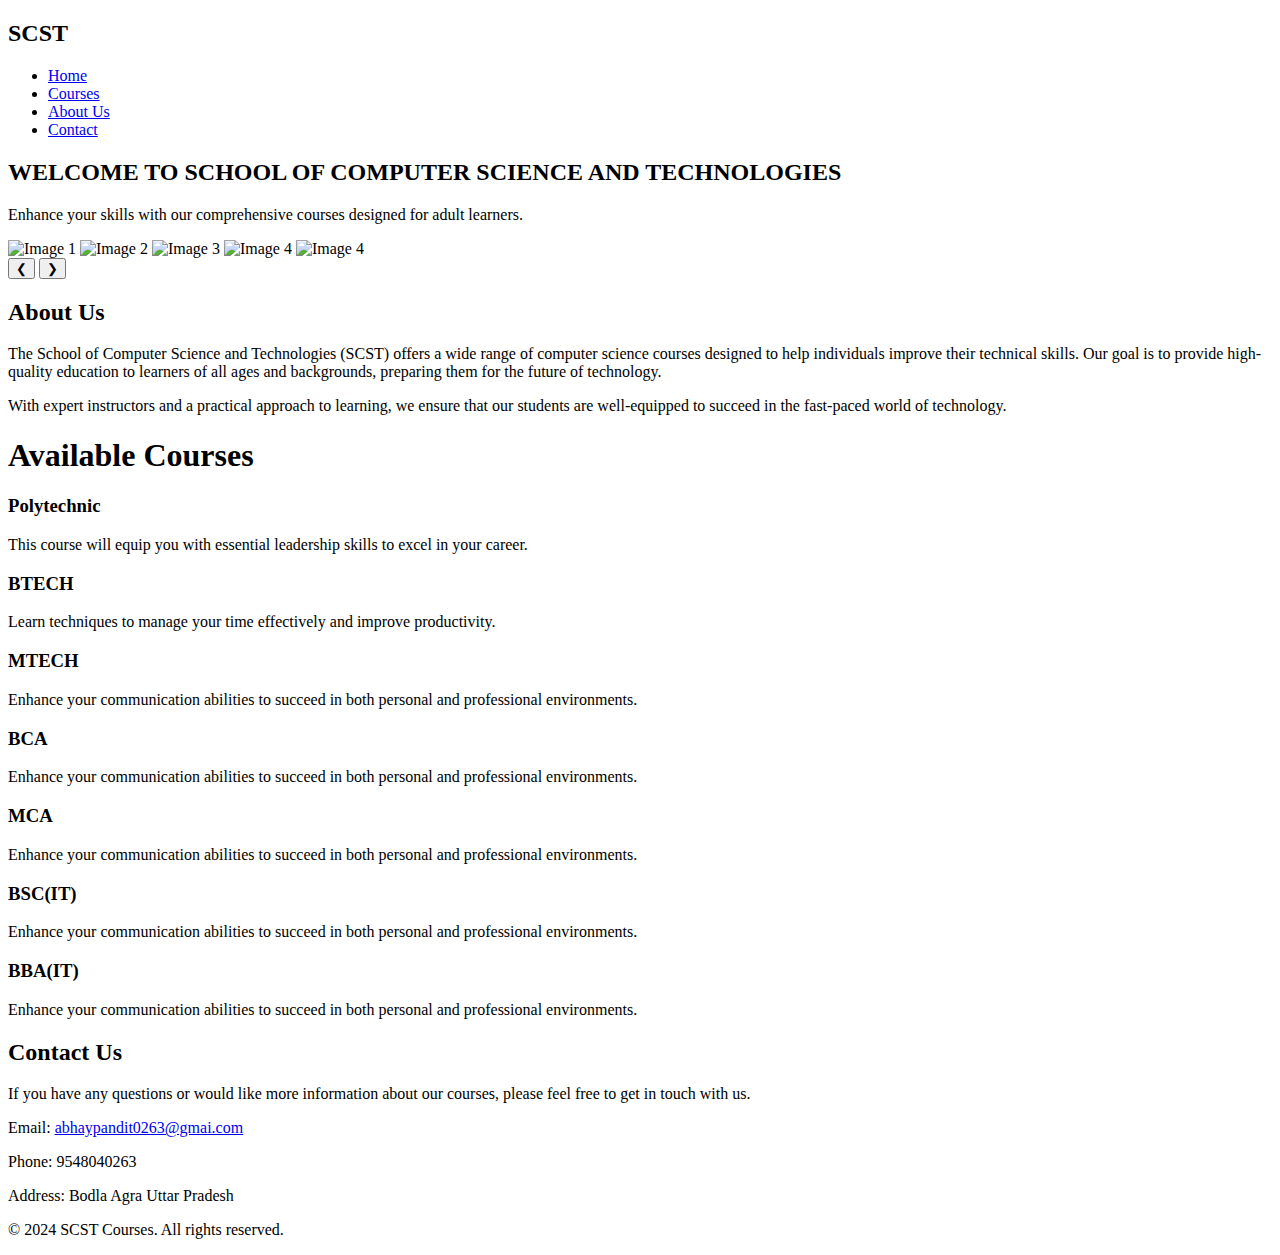
==== index.html @ add6b283 "added index.html" ====
<!DOCTYPE html>
<html lang="en">

<head>
    <meta charset="UTF-8">
    <meta name="viewport" content="width=device-width, initial-scale=1.0">
    <title>SCST</title>
    <link rel="stylesheet" href="styles.css">
</head>

<body>
    <header>
        <div class="logo">
            <h2>SCST</h2>
        </div>
        <nav>
            <ul>
                <li><a href="index.html">Home</a></li>
                <li><a href="courses.html">Courses</a></li>
               <li> <a href="#about-us">About Us</a></li>
                <li><a href="contact.html">Contact</a></li>
            </ul>
        </nav>
    </header>

    <section id="home">
        <div class="hero">
            <h2>WELCOME TO SCHOOL OF COMPUTER SCIENCE AND TECHNOLOGIES</h2>
            <p>Enhance your skills with our comprehensive courses designed for adult learners.</p>
        </div>
    </section>
    </section>

    <div class="slider-container">
        <div class="slider">
            <img src="image1.jpg" alt="Image 1" class="slide">
            <img src="image2.jpg" alt="Image 2" class="slide">
            <img src="image3.jpg" alt="Image 3" class="slide">
            <img src="image4.jpg" alt="Image 4" class="slide">
            <img src="image4.jpg" alt="Image 4" class="slide">
        </div>
        <button class="prev" onclick="moveSlide(-1)" aria-label="Previous Slide">&#10094;</button>
        <button class="next" onclick="moveSlide(1)" aria-label="Next Slide">&#10095;</button>
    </div>
    <section id="about-us">
        <div class="about-us-content">
            <h2>About Us</h2>
            <p>The School of Computer Science and Technologies (SCST) offers a wide range of computer science courses
                designed to help individuals improve their technical skills. Our goal is to provide high-quality
                education to learners of all ages and backgrounds, preparing them for the future of technology.</p>
            <p>With expert instructors and a practical approach to learning, we ensure that our students are
                well-equipped to succeed in the fast-paced world of technology.</p>
            <section id="courses">
                <h1>Available Courses</h1>
                <div class="course-card">
                    <h3>Polytechnic</h3>
                    <p>This course will equip you with essential leadership skills to excel in your career.</p>

                </div>
                <div class="course-card">
                    <h3>BTECH</h3>
                    <p>Learn techniques to manage your time effectively and improve productivity.</p>
                </div>
                <div class="course-card">
                    <h3>MTECH</h3>
                    <p>Enhance your communication abilities to succeed in both personal and professional environments.
                    </p>
                </div>
                <div class="course-card">
                    <h3>BCA</h3>
                    <p>Enhance your communication abilities to succeed in both personal and professional environments.
                    </p>
                </div>
                <div class="course-card">
                    <h3>MCA</h3>
                    <p>Enhance your communication abilities to succeed in both personal and professional environments.
                    </p>
                </div>
                <div class="course-card">
                    <h3>BSC(IT)</h3>
                    <p>Enhance your communication abilities to succeed in both personal and professional environments.
                    </p>
                </div>
                <div class="course-card">
                    <h3>BBA(IT)</h3>
                    <p>Enhance your communication abilities to succeed in both personal and professional environments.
                    </p>
                </div>
                <section id="contact">
                    <div class="contact-us-content">
                        <h2>Contact Us</h2>
                        <p>If you have any questions or would like more information about our courses, please feel free
                            to get in
                            touch with us.</p>
                        <p>Email: <a href="abhaypandit0263@gmai.com">abhaypandit0263@gmai.com</a></p>
                        <p>Phone: 9548040263</p>
                        <p>Address: Bodla Agra Uttar Pradesh</p>
                    </div>
        </div>

        <footer>
            <p>&copy; 2024 SCST Courses. All rights reserved.</p>
        </footer>

        <script src="script.js"></script>
</body>

</html>
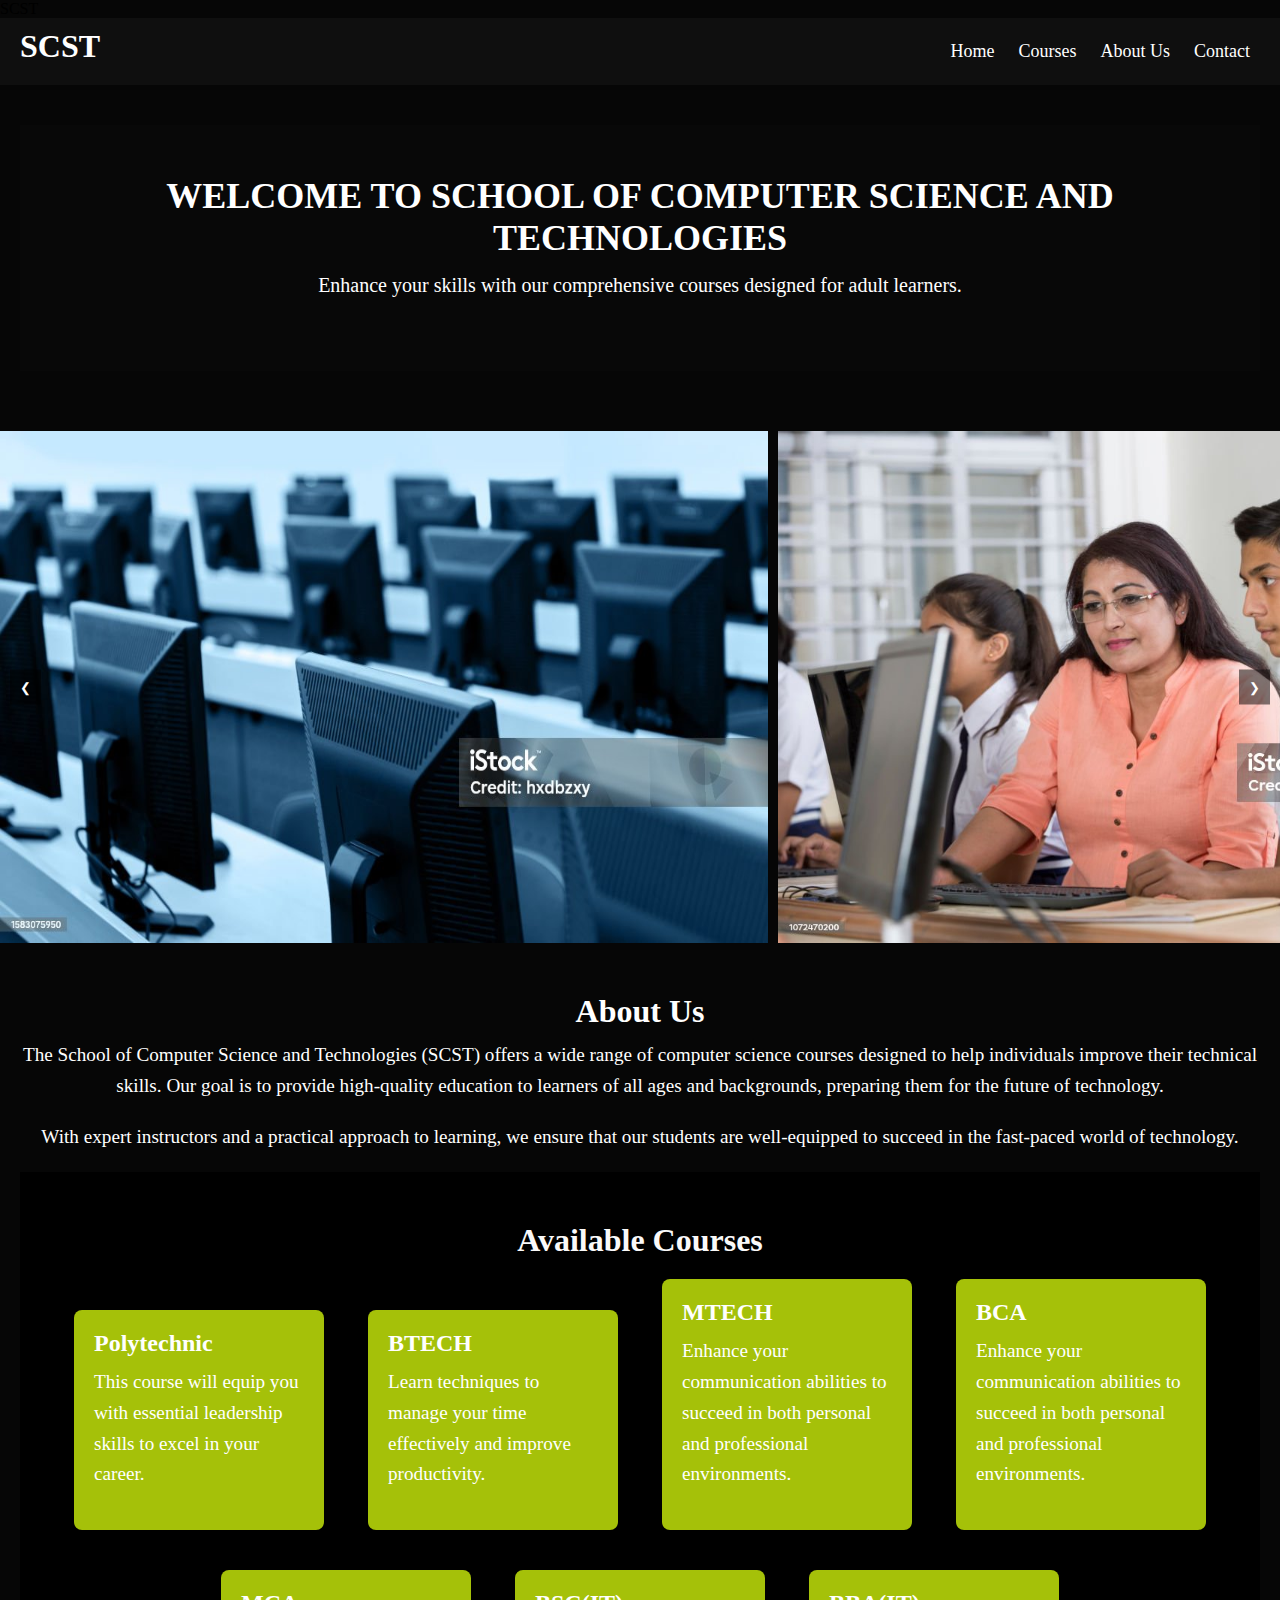
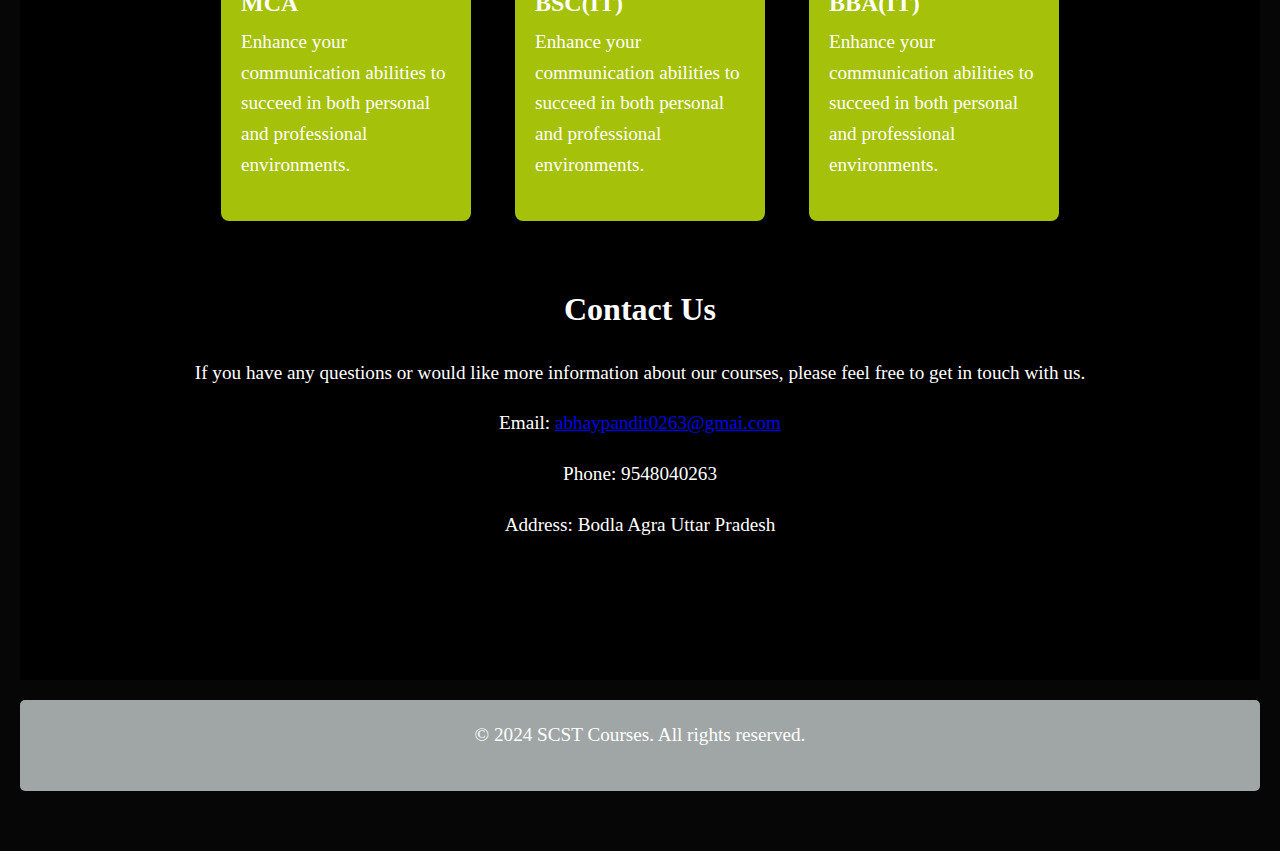
==== commit 5181a47a: "Update index.html" ====
--- a/index.html
+++ b/index.html
@@ -2,8 +2,12 @@
 <html lang="en">
 
 <head>
-    <meta charset="UTF-8">
-    <meta name="viewport" content="width=device-width, initial-scale=1.0">
+     <meta charset="UTF-8" />
+    <meta http-equiv="X-UA-Compatible" content="IE=edge" />
+    <meta name="viewport" content="width=device-width, initial-scale=1.0" />
+    <link
+      href="https://cdn.jsdelivr.net/npm/remixicon@3.2.0/fonts/remixicon.css"
+      rel="stylesheet"
     <title>SCST</title>
     <link rel="stylesheet" href="styles.css">
 </head>
@@ -105,4 +109,4 @@
         <script src="script.js"></script>
 </body>
 
-</html>+</html>
--- a/styles.css
+++ b/styles.css
@@ -0,0 +1,263 @@
+/* General Styles */
+* {
+    margin: 0;
+    padding: 0;
+    box-sizing: border-box;
+}
+
+
+
+h1, h2, h3 {
+    color: white;
+}
+
+/* Header Styling */
+header {
+    background-color: #0f0f0f;
+    color: #fff;
+    padding: 10px 20px;
+    display: flex;
+    justify-content: space-between;
+    align-items: center;
+}
+
+header .logo h1 {
+    font-size: 30px;
+}
+
+nav ul {
+    list-style-type: none;
+}
+
+nav ul li {
+    display: inline;
+    margin: 0 10px;
+}
+
+nav ul li a {
+    color: #fff;
+    text-decoration: none;
+    font-size: 18px;
+}
+
+nav ul li a:hover {
+    text-decoration: underline;
+}
+
+/* Hero Section */
+#home .hero {
+    background-color: #080808;
+    color: #fff;
+    padding: 50px 20px;
+    text-align: center;
+}
+
+#home .hero h2 {
+    font-size: 36px;
+}
+
+#home .hero p {
+    font-size: 20px;
+    margin-top: 10px;
+}
+
+/* Courses Section */
+#courses {
+    padding: 50px 20px;
+    text-align: center;
+    background-color: black;
+}
+
+#courses h2 {
+    font-size: 32px;
+    margin-bottom: 30px;
+}
+
+.course-card {
+    background-color: #a5c109;
+    box-shadow: 0 4px 8px rgba(0, 0, 0, 0.1);
+    padding: 20px;
+    margin: 20px;
+    border-radius: 8px;
+    width: 250px;
+    display: inline-block;
+    text-align: left;
+}
+
+.course-card h3 {
+    font-size: 24px;
+    margin-bottom: 10px;
+}
+
+.course-card p {
+    font-size: 16px;
+    margin-bottom: 20px;
+}
+
+.course-card button {
+    background-color: #0779eb;
+    color: #fff;
+    padding: 10px 20px;
+    border: none;
+    cursor: pointer;
+    border-radius: 4px;
+}
+
+.course-card button:hover {
+    background-color: #0ce84b;
+}
+
+/* Contact Section */
+#contact {
+    padding: 50px 20px;
+    background-color: black;
+    text-align: center;
+    color: black;
+}
+
+#contact form {
+    display: flex;
+    flex-direction: column;
+    align-items: center;
+    max-width: 500px;
+    margin: 0 auto;
+}
+
+#contact input, #contact textarea {
+    width: 100%;
+    padding: 10px;
+    margin: 10px 0;
+    border: 1px solid #ccc;
+    border-radius: 4px;
+}
+
+#contact button {
+    background-color: #34495e;
+    color: #fff;
+    padding: 12px 20px;
+    border: none;
+    cursor: pointer;
+    border-radius: 4px;
+}
+
+#contact button:hover {
+    background-color: #ea0606;
+}
+
+/* Footer Section */
+footer {
+    text-align: center;
+    padding: 20px;
+    background-color: rgb(160, 166, 166);
+    color: white;
+    margin-top: 10px;
+    border-radius: 5px;
+}
+h1{
+    color:rgb(250, 249, 249) ;
+
+}
+.slider-container {
+    position: relative;
+    max-width: 100%;
+    margin: 10px auto;
+    overflow: hidden;
+}
+
+.slider {
+    display: flex;
+    transition: transform 0.5s ease-in-out;
+}
+
+.slider img {
+    max-width: 100%;
+    display: block;
+    width: 60%;
+    margin-right: 10px; /* Add margin between images */
+}
+
+.slider img:last-child {
+    margin-right: 0; /* Remove margin for the last image */
+}
+
+button {
+    position: absolute;
+    top: 50%;
+    transform: translateY(-50%);
+    background-color: rgba(0, 0, 0, 0.5);
+    color: white;
+    border: none;
+    padding: 10px;
+    cursor: pointer;
+}
+
+button:hover {
+    background-color: rgba(0, 0, 0, 0.8);
+}
+
+.prev {
+    left: 10px;
+}
+
+.next {
+    right: 10px;
+}
+* About Us Section */
+#about-us {
+    background-color: black;
+    border-radius: 8px;
+    box-shadow: 0 4px 8px rgba(0, 0, 0, 0.1);
+}
+
+#about-us .about-us-content {
+    background-color: #060606;
+    max-width: 10000px;
+    margin: 0 auto;
+    text-align: center;
+}
+
+#about-us p {
+    font-size: 1.2em;
+}
+
+/* Contact Us Section */
+#contact-us {
+    background-color: #0c0c0c;
+    border-radius: 8px;
+    box-shadow: 0 4px 8px rgba(0, 0, 0, 0.1);
+}
+
+#contact-us .contact-us-content {
+    max-width: 900px;
+    margin: 0 auto;
+    text-align: center;
+}
+
+#contact-us a {
+    color: #007BFF;
+    text-decoration: none;
+}
+
+#contact-us a:hover {
+    text-decoration: underline;
+}
+section {
+    padding: 40px 20px;
+    margin-bottom: 20px;
+}
+
+h2 {
+    font-size: 2em;
+    color: white;
+    margin-bottom: 10px;
+}
+
+p {
+    font-size: 1.1em;
+    line-height: 1.6;
+    color: white;
+    margin-bottom: 20px;
+}
+body{
+    background-color: #060606;
+}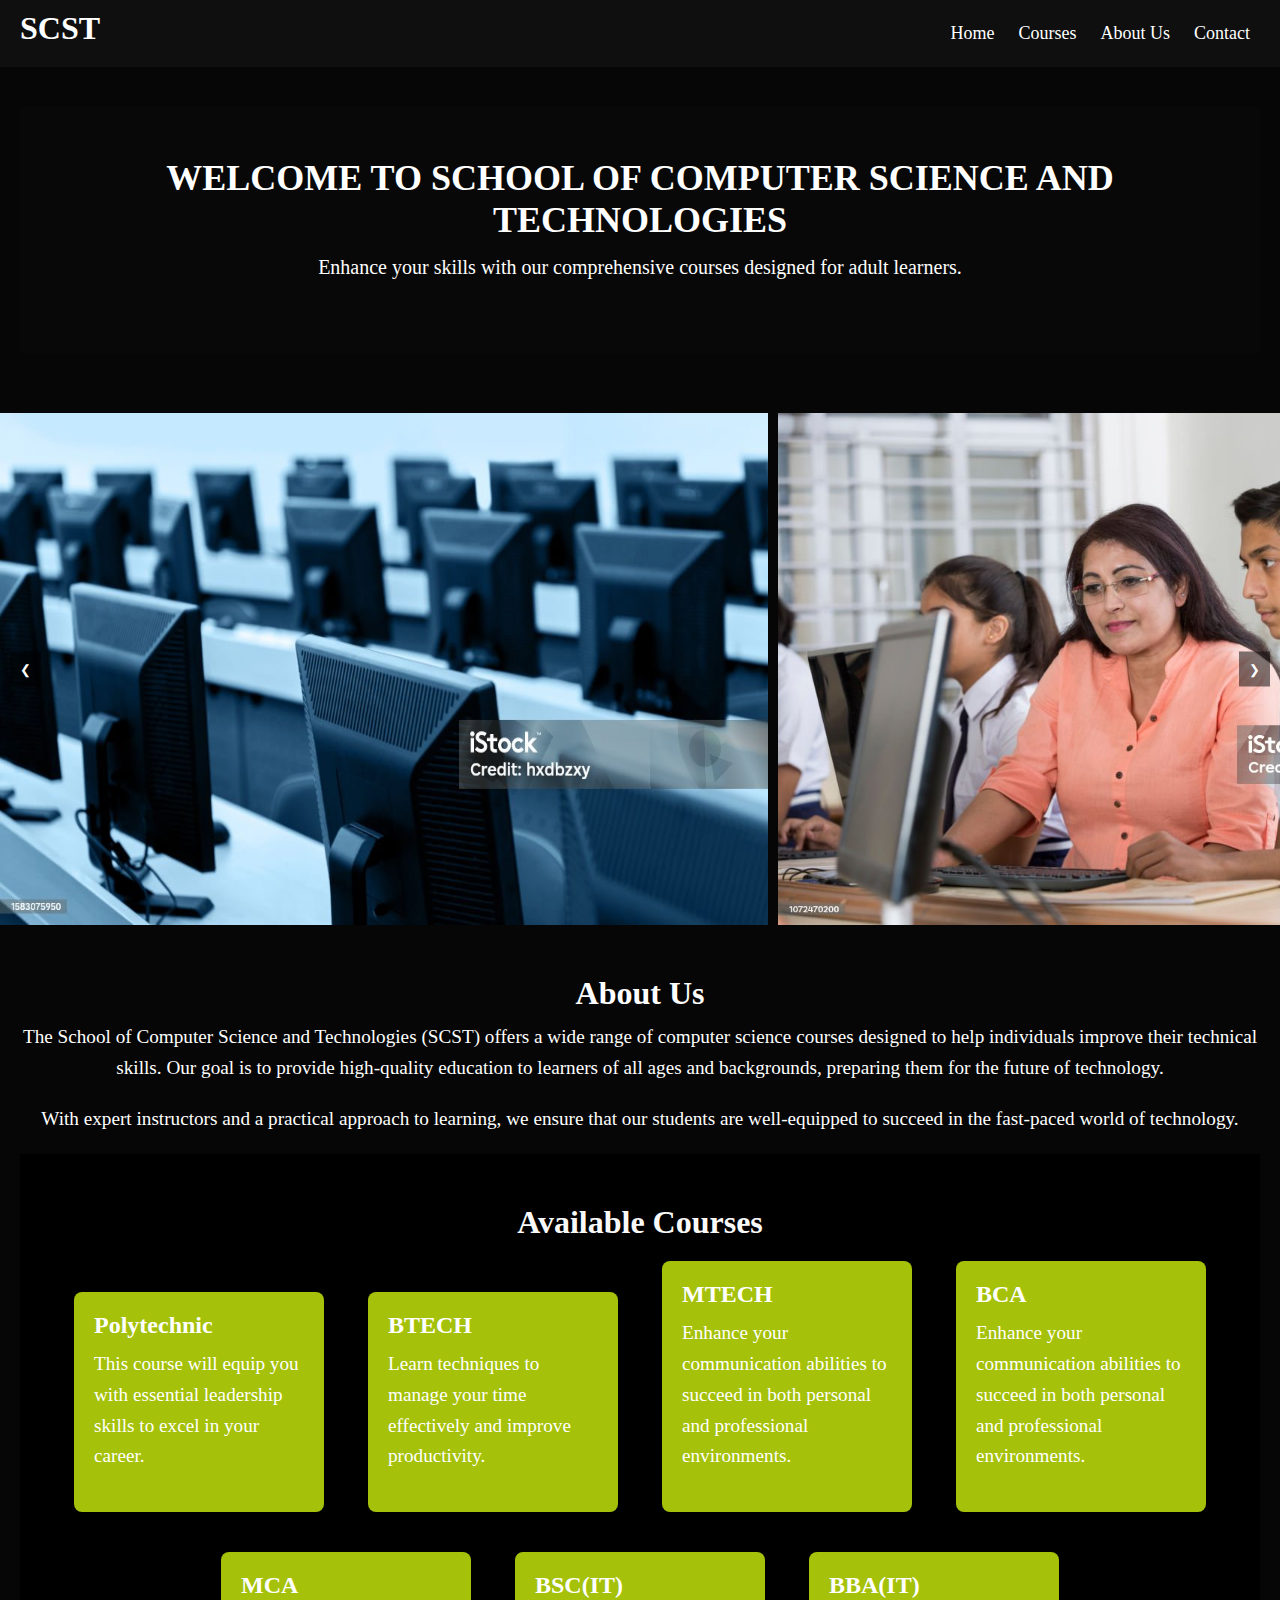
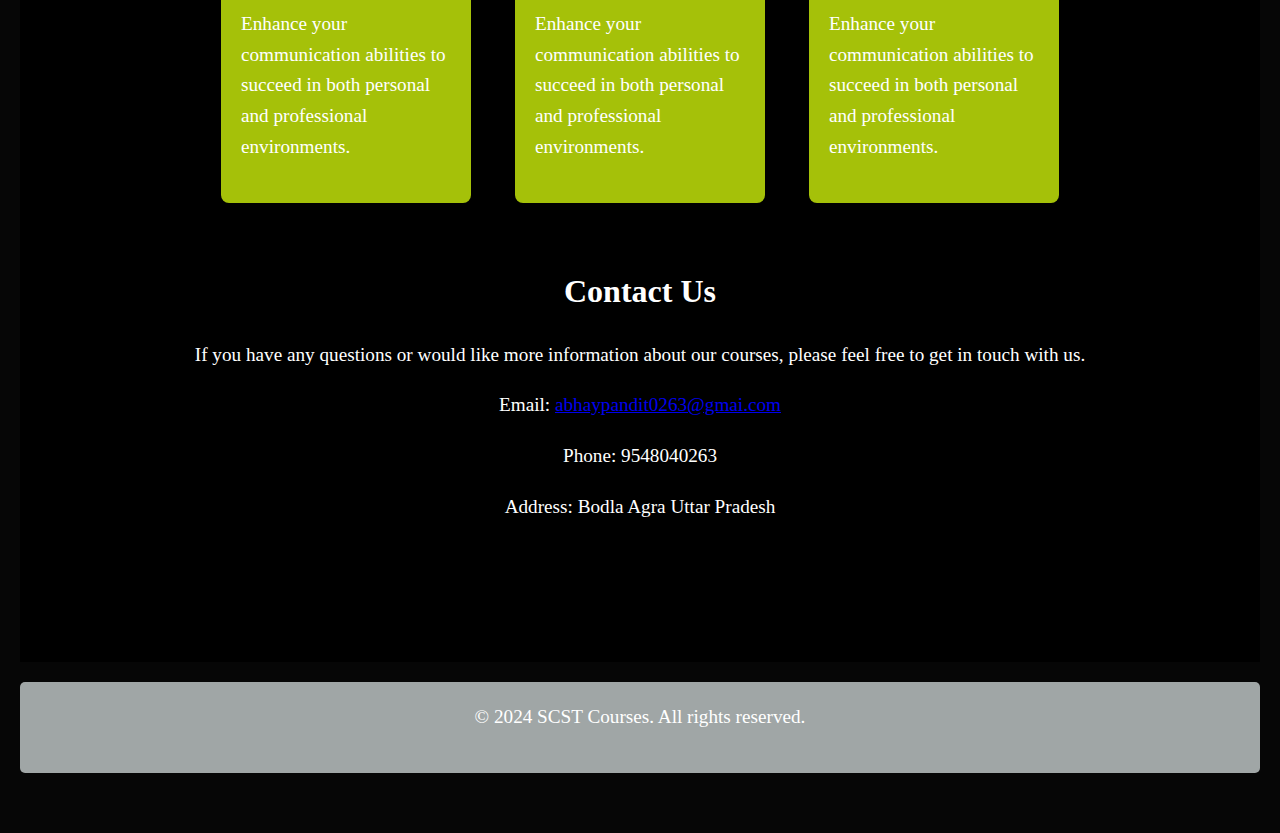
==== commit c4212255: "Update index.html" ====
--- a/index.html
+++ b/index.html
@@ -2,12 +2,7 @@
 <html lang="en">
 
 <head>
-     <meta charset="UTF-8" />
-    <meta http-equiv="X-UA-Compatible" content="IE=edge" />
-    <meta name="viewport" content="width=device-width, initial-scale=1.0" />
-    <link
-      href="https://cdn.jsdelivr.net/npm/remixicon@3.2.0/fonts/remixicon.css"
-      rel="stylesheet"
+     
     <title>SCST</title>
     <link rel="stylesheet" href="styles.css">
 </head>
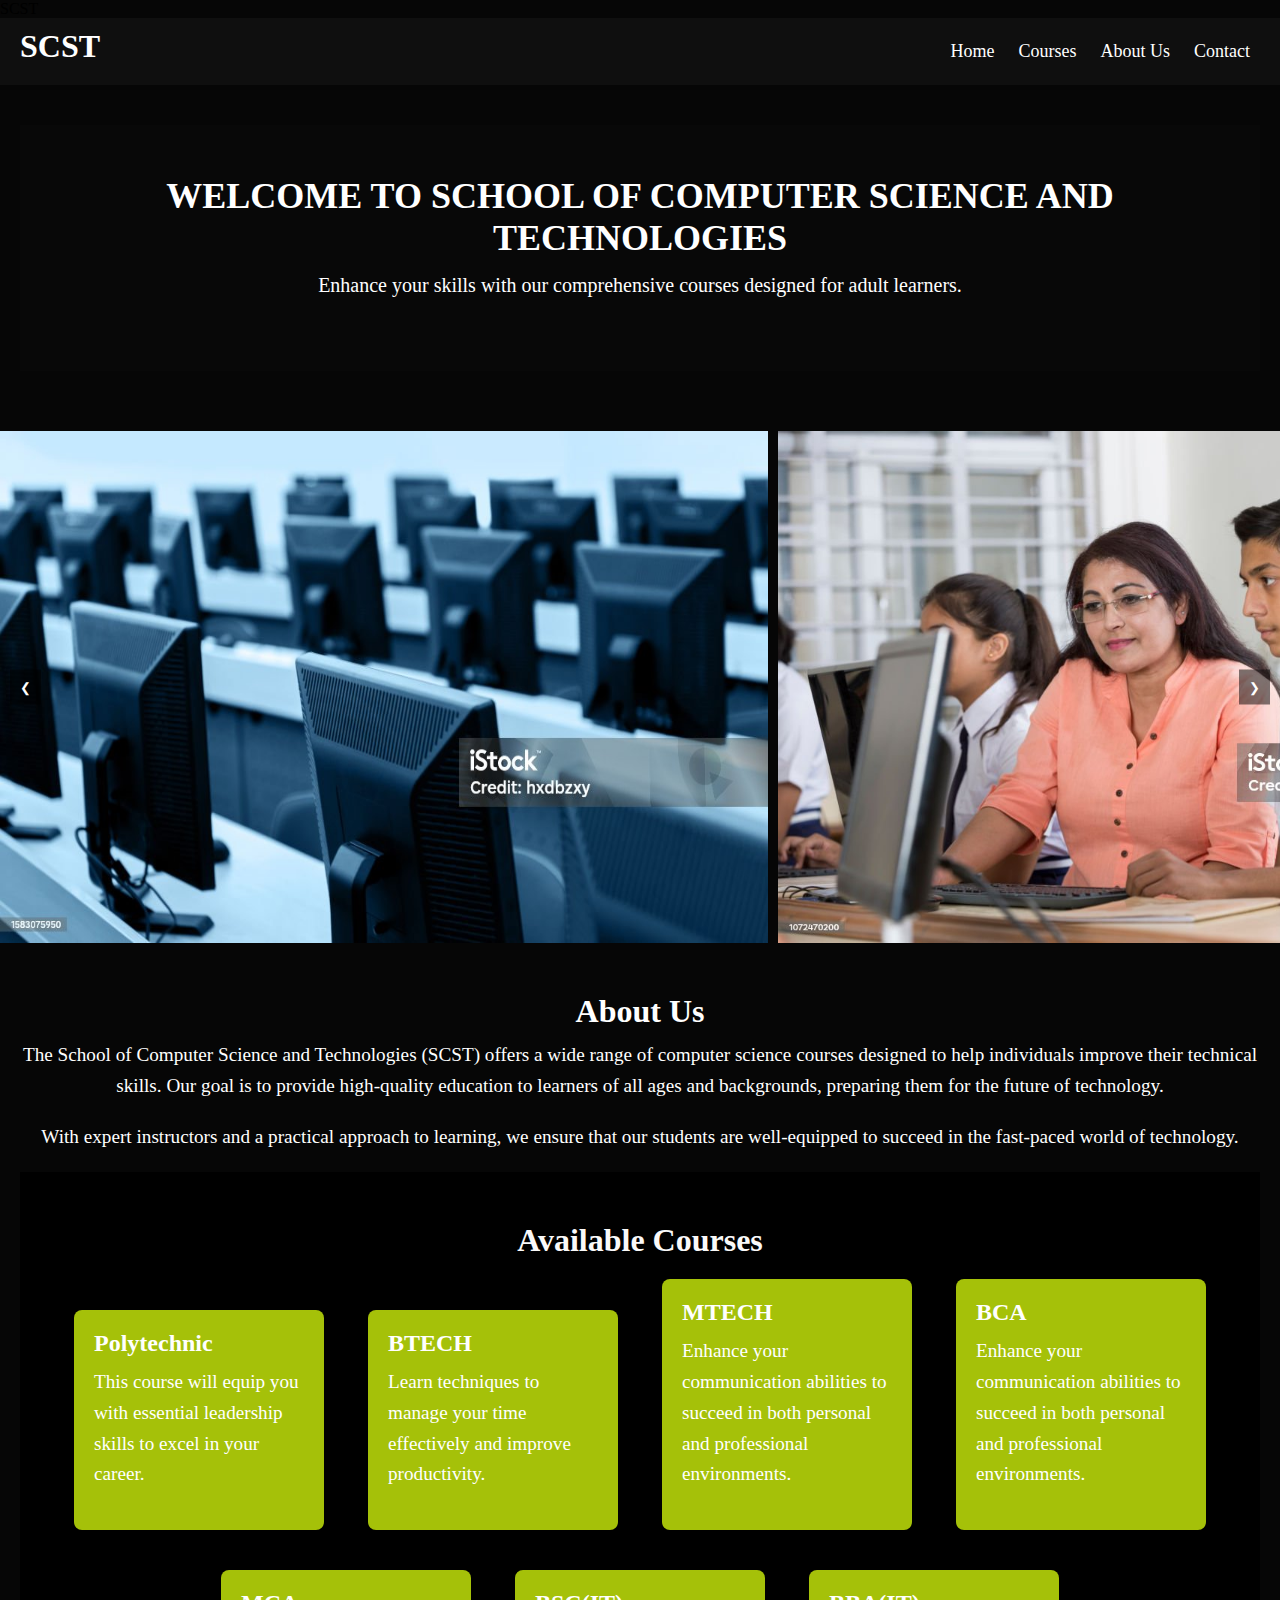
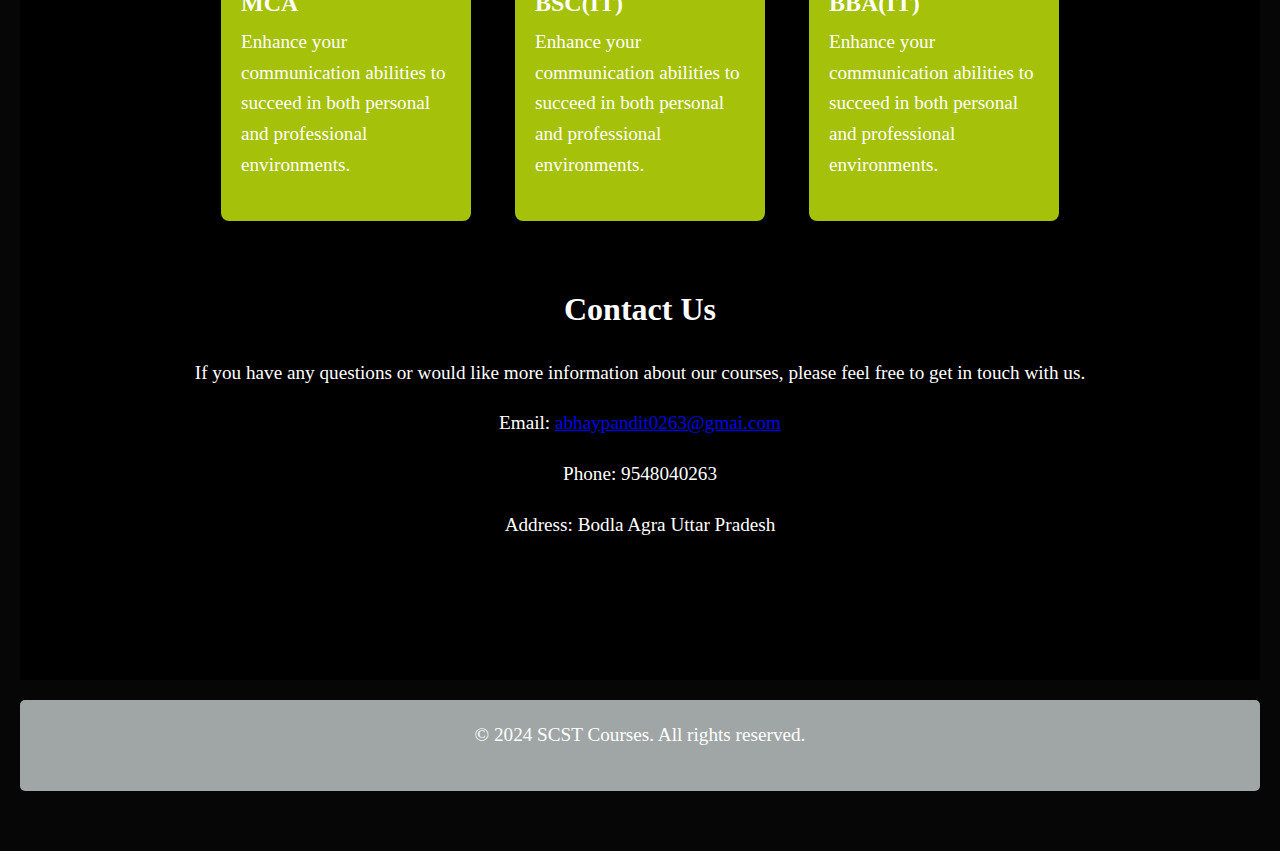
==== commit df77ee3d: "Update index.html" ====
--- a/index.html
+++ b/index.html
@@ -2,7 +2,12 @@
 <html lang="en">
 
 <head>
-     
+      <meta charset="UTF-8" />
+    <meta http-equiv="X-UA-Compatible" content="IE=edge" />
+    <meta name="viewport" content="width=device-width, initial-scale=1.0" />
+    <link
+      href="https://cdn.jsdelivr.net/npm/remixicon@3.2.0/fonts/remixicon.css"
+      rel="stylesheet"
     <title>SCST</title>
     <link rel="stylesheet" href="styles.css">
 </head>
